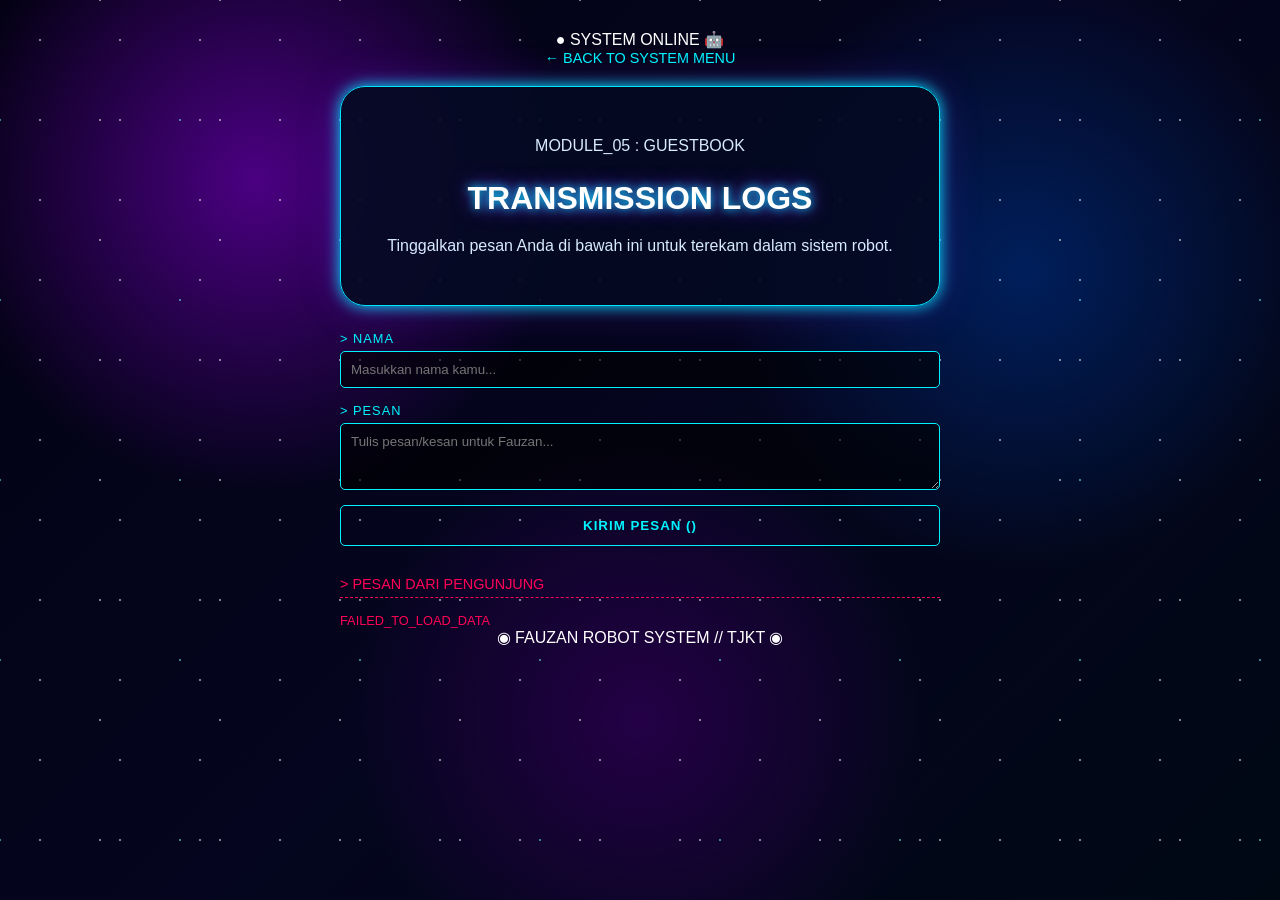
==== bukutamu.html @ beda87dd "Add files via upload" ====
<!DOCTYPE html>
<html lang="id">
<head>
    <meta charset="UTF-8">
    <meta name="viewport" content="width=device-width, initial-scale=1.0">
    <title>FAUZAN | GUESTBOOK LOGS</title>
    <link rel="stylesheet" href="../style.css">
    <style>
        .guestbook-form {
            display: flex;
            flex-direction: column;
            gap: 15px;
            margin-bottom: 30px;
        }

        .input-group {
            display: flex;
            flex-direction: column;
            gap: 5px;
            text-align: left;
        }

        .input-group label {
            font-size: 0.8rem;
            color: #00f3ff;
            letter-spacing: 1px;
        }

        .input-group input, 
        .input-group textarea {
            background: rgba(0, 0, 0, 0.6);
            border: 1px solid #00f3ff;
            border-radius: 5px;
            padding: 10px;
            color: #fff;
            font-family: inherit;
            outline: none;
            transition: 0.3s;
        }

        .input-group input:focus, 
        .input-group textarea:focus {
            border-color: #ff0055;
            box-shadow: 0 0 10px rgba(255, 0, 85, 0.5);
        }

        .btn-submit {
            background: transparent;
            border: 1px solid #00f3ff;
            color: #00f3ff;
            padding: 12px;
            border-radius: 5px;
            font-weight: bold;
            cursor: pointer;
            transition: 0.3s;
            letter-spacing: 1px;
        }

        .btn-submit:hover {
            background: #00f3ff;
            color: #000;
            box-shadow: 0 0 15px #00f3ff;
        }

        .logs-title {
            text-align: left;
            font-size: 0.9rem;
            color: #ff0055;
            border-bottom: 1px dashed #ff0055;
            padding-bottom: 5px;
            margin-bottom: 15px;
        }

        .guestbook-list {
            display: flex;
            flex-direction: column;
            gap: 12px;
            max-height: 350px;
            overflow-y: auto;
            text-align: left;
        }

        .log-card {
            background: rgba(10, 10, 20, 0.8);
            border-left: 3px solid #00f3ff;
            padding: 10px 15px;
            border-radius: 0 5px 5px 0;
        }

        .log-header {
            display: flex;
            justify-content: space-between;
            font-size: 0.8rem;
            margin-bottom: 5px;
        }

        .log-user {
            color: #ff0055;
            font-weight: bold;
        }

        .log-time {
            color: #888;
            font-size: 0.75rem;
        }

        .log-msg {
            color: #ddd;
            font-size: 0.9rem;
            word-break: break-word;
        }

        .back-btn {
            display: inline-block;
            margin-bottom: 20px;
            color: #00f3ff;
            text-decoration: none;
            font-size: 0.9rem;
            transition: 0.3s;
        }

        .back-btn:hover {
            color: #ff0055;
            text-shadow: 0 0 8px #ff0055;
        }
    </style>
</head>
<body>
    <div class="background"></div>

    <div class="container">
        <!-- HEADER -->
        <div class="header">
            <span class="online">● SYSTEM ONLINE</span>
            <span class="robot">🤖</span>
        </div>

        <a href="../index.html" class="back-btn">← BACK TO SYSTEM MENU</a>

        <div class="profile">
            <p class="userid">MODULE_05 : GUESTBOOK</p>
            <h1>TRANSMISSION LOGS</h1>
            <p class="description">
                Tinggalkan pesan Anda di bawah ini untuk terekam dalam sistem robot.
            </p>
        </div>

        <!-- FORM BUKU TAMU -->
        <form id="guestbook-form" class="guestbook-form">
            <div class="input-group">
                <label for="username">> NAMA</label>
                <input type="text" id="username" placeholder="Masukkan nama kamu..." required>
            </div>
            <div class="input-group">
                <label for="message">> PESAN </label>
                <textarea id="message" rows="3" placeholder="Tulis pesan/kesan untuk Fauzan..." required></textarea>
            </div>
            <button type="submit" class="btn-submit">KIRIM PESAN ()</button>
        </form>

        <!-- DAFTAR PESAN -->
        <div class="logs-title">> PESAN DARI PENGUNJUNG</div>
        <div class="guestbook-list" id="guestbook-list"></div>

        <!-- FOOTER -->
        <footer>
            <span>◉</span> FAUZAN ROBOT SYSTEM <span>//</span> TJKT <span>◉</span>
        </footer>
    </div>

    <script>
        const SCRIPT_URL = "https://script.google.com/macros/s/AKfycbzEkK4qbHIEmjIYb9xNH-NsMvoiOLPwlYeHC6hp9VeBgYgIiTZ5qRdc-h5mIaFT9UXczA/exec";

        const form = document.getElementById('guestbook-form');
        const list = document.getElementById('guestbook-list');

        document.addEventListener('DOMContentLoaded', loadMessages);

        form.addEventListener('submit', function(e) {
            e.preventDefault();

            const name = document.getElementById('username').value;
            const message = document.getElementById('message').value;
            const time = new Date().toLocaleDateString('id-ID') + ' | ' + new Date().toLocaleTimeString([], { hour: '2-digit', minute: '2-digit' });

            const newEntry = { name, message, time };

            // Tampilkan di tampilan langsung
            addMessageToDOM(newEntry);
            form.reset();

            // Format data dikirim sebagai Form URL Encoded untuk menghindari isu CORS
            const formData = new URLSearchParams();
            formData.append('name', name);
            formData.append('message', message);
            formData.append('time', time);

            fetch(SCRIPT_URL, {
                method: 'POST',
                mode: 'no-cors',
                headers: {
                    'Content-Type': 'application/x-www-form-urlencoded',
                },
                body: formData
            })
            .then(() => {
                console.log('Data berhasil terkirim ke Google Sheets');
            })
            .catch(error => {
                console.error('Gagal mengirim data:', error);
            });
        });

        function addMessageToDOM(entry) {
            const card = document.createElement('div');
            card.className = 'log-card';
            card.innerHTML = `
                <div class="log-header">
                    <span class="log-user">🤖 ${escapeHTML(entry.name)}</span>
                    <span class="log-time">${entry.time}</span>
                </div>
                <div class="log-msg">${escapeHTML(entry.message)}</div>
            `;
            list.prepend(card);
        }

        function loadMessages() {
            list.innerHTML = '<div style="color: #00f3ff; font-size: 0.8rem;">LOADING_TRANSMISSIONS...</div>';
            
            fetch(SCRIPT_URL)
                .then(response => response.json())
                .then(data => {
                    list.innerHTML = '';
                    if (!data || data.length === 0) {
                        list.innerHTML = '<div style="color: #888; font-size: 0.8rem;">NO_TRANSMISSIONS_FOUND</div>';
                    } else {
                        data.reverse().forEach(msg => addMessageToDOM(msg));
                    }
                })
                .catch(error => {
                    list.innerHTML = '<div style="color: #ff0055; font-size: 0.8rem;">FAILED_TO_LOAD_DATA</div>';
                    console.error('Error:', error);
                });
        }

        function escapeHTML(str) {
            return str.replace(/[&<>'"]/g, 
                tag => ({ '&': '&amp;', '<': '&lt;', '>': '&gt;', "'": '&#39;', '"': '&quot;' }[tag] || tag)
            );
        }
    </script>
</body>
</html>
---- style.css ----
/* ==================================================
   PENGATURAN DASAR
================================================== */

* {
    box-sizing: border-box;
}

body {
    margin: 0;
    padding: 30px 15px;

    font-family: Arial, sans-serif;

    color: white;

    min-height: 100vh;

    /* Background luar angkasa */
    background:
        radial-gradient(
            circle at 20% 20%,
            #4b0082 0%,
            transparent 25%
        ),

        radial-gradient(
            circle at 80% 30%,
            #001f5c 0%,
            transparent 25%
        ),

        radial-gradient(
            circle at 50% 80%,
            #240046 0%,
            transparent 30%
        ),

        linear-gradient(
            135deg,
            #020111,
            #05051f,
            #000814
        );

    min-height: 100vh;
}


/* ==================================================
   BINTANG
================================================== */

body::before {

    content: "";

    position: fixed;

    top: 0;
    left: 0;

    width: 100%;
    height: 100%;

    background-image:

        radial-gradient(
            white 1px,
            transparent 1px
        ),

        radial-gradient(
            #ffffff 1px,
            transparent 1px
        ),

        radial-gradient(
            #7df9ff 1px,
            transparent 1px
        );

    background-size:
        80px 80px,
        120px 120px,
        180px 180px;

    background-position:
        0 0,
        40px 60px,
        90px 30px;

    opacity: 0.5;

    pointer-events: none;

    z-index: -1;
}


/* ==================================================
   CONTAINER
================================================== */

.container {

    width: 100%;

    max-width: 600px;

    margin: auto;

    text-align: center;
}


/* ==================================================
   PROFIL
================================================== */

.profile {

    background: rgba(5, 10, 35, 0.90);

    padding: 30px;

    border-radius: 25px;

    margin-bottom: 25px;

    border: 1px solid #00e5ff;

    box-shadow:

        0 0 15px #00e5ff,

        0 0 40px rgba(
            123,
            44,
            255,
            0.3
        );
}


/* FOTO */

.profile img {

    width: 180px;

    height: 180px;

    object-fit: cover;

    border-radius: 50%;

    border: 4px solid #7df9ff;

    box-shadow:

        0 0 15px #00e5ff,

        0 0 35px #7b2cff;
}


/* NAMA */

.profile h1 {

    margin-bottom: 5px;

    font-size: 32px;

    color: white;

    text-shadow:

        0 0 10px #00e5ff,

        0 0 20px #7b2cff;
}


/* JURUSAN */

.profile h3 {

    margin-top: 0;

    color: #7df9ff;
}


/* DESKRIPSI */

.profile p {

    line-height: 1.6;

    color: #d8eaff;
}


/* ==================================================
   MENU
================================================== */

.menu {

    display: grid;

    grid-template-columns:
        repeat(2, 1fr);

    gap: 15px;
}


/* KOTAK MENU */

.menu button {

    border: 1px solid #7df9ff;

    background: rgba(
        5,
        10,
        35,
        0.9
    );

    color: white;

    padding: 25px 10px;

    border-radius: 18px;

    cursor: pointer;

    font-size: 30px;

    box-shadow:

        0 0 10px
        rgba(0, 229, 255, 0.3);

    transition: 0.3s;
}


/* NAMA MENU */

.menu button span {

    display: block;

    margin-top: 8px;

    font-size: 16px;

    font-weight: bold;
}


/* EFEK KETIKA DITEKAN / DISENTUH */

.menu button:hover {

    transform:
        translateY(-5px)
        scale(1.03);

    background:
        linear-gradient(
            135deg,
            #071a3d,
            #240046
        );

    border-color: white;

    box-shadow:

        0 0 15px #00e5ff,

        0 0 30px #7b2cff;
}


/* ==================================================
   CONTENT
================================================== */

.content {

    display: none;

    margin-top: 20px;

    padding: 25px;

    border-radius: 20px;

    background:
        rgba(5, 10, 35, 0.95);

    border: 1px solid #7df9ff;

    box-shadow:

        0 0 15px
        rgba(0, 229, 255, 0.4),

        0 0 30px
        rgba(123, 44, 255, 0.3);

    animation:
        muncul 0.5s ease;
}


/* CONTENT AKTIF */

.content.active {

    display: block;
}


/* JUDUL CONTENT */

.content h2 {

    color: #7df9ff;

    text-shadow:

        0 0 10px #00e5ff,

        0 0 20px #7b2cff;
}


/* TEXT */

.content p {

    line-height: 1.7;

    color: #e0f7ff;
}


/* ==================================================
   MEDIA SOSIAL
================================================== */

.social a {

    display: inline-block;

    margin-bottom: 10px;

    color: #7df9ff;

    text-decoration: none;

    font-weight: bold;

    transition: 0.3s;
}


.social a:hover {

    color: white;

    text-shadow:

        0 0 10px #00e5ff,

        0 0 20px #7b2cff;
}


/* ==================================================
   MUSIK
================================================== */

.song {

    background:
        linear-gradient(
            135deg,
            #071a3d,
            #240046
        );

    padding: 15px;

    border-radius: 15px;

    border: 1px solid #7df9ff;

    box-shadow:
        0 0 15px
        rgba(0, 229, 255, 0.3);
}


/* ==================================================
   MOTIVASI
================================================== */

.quote {

    font-size: 18px;

    font-style: italic;

    color: #7df9ff !important;

    text-shadow:
        0 0 8px #00e5ff;
}


/* ==================================================
   ANIMASI
================================================== */

@keyframes muncul {

    from {

        opacity: 0;

        transform:
            translateY(-15px)
            scale(0.98);
    }

    to {

        opacity: 1;

        transform:
            translateY(0)
            scale(1);
    }
}


/* ==================================================
   TAMPILAN HP
================================================== */

@media (max-width: 500px) {

    body {

        padding:
            20px 10px;
    }


    .profile {

        padding: 20px;
    }


    .profile img {

        width: 150px;

        height: 150px;
    }


    .menu {

        grid-template-columns:
            repeat(2, 1fr);

        gap: 10px;
    }


    .menu button {

        padding: 20px 5px;

        font-size: 25px;
    }


    .menu button span {

        font-size: 14px;
    }

}
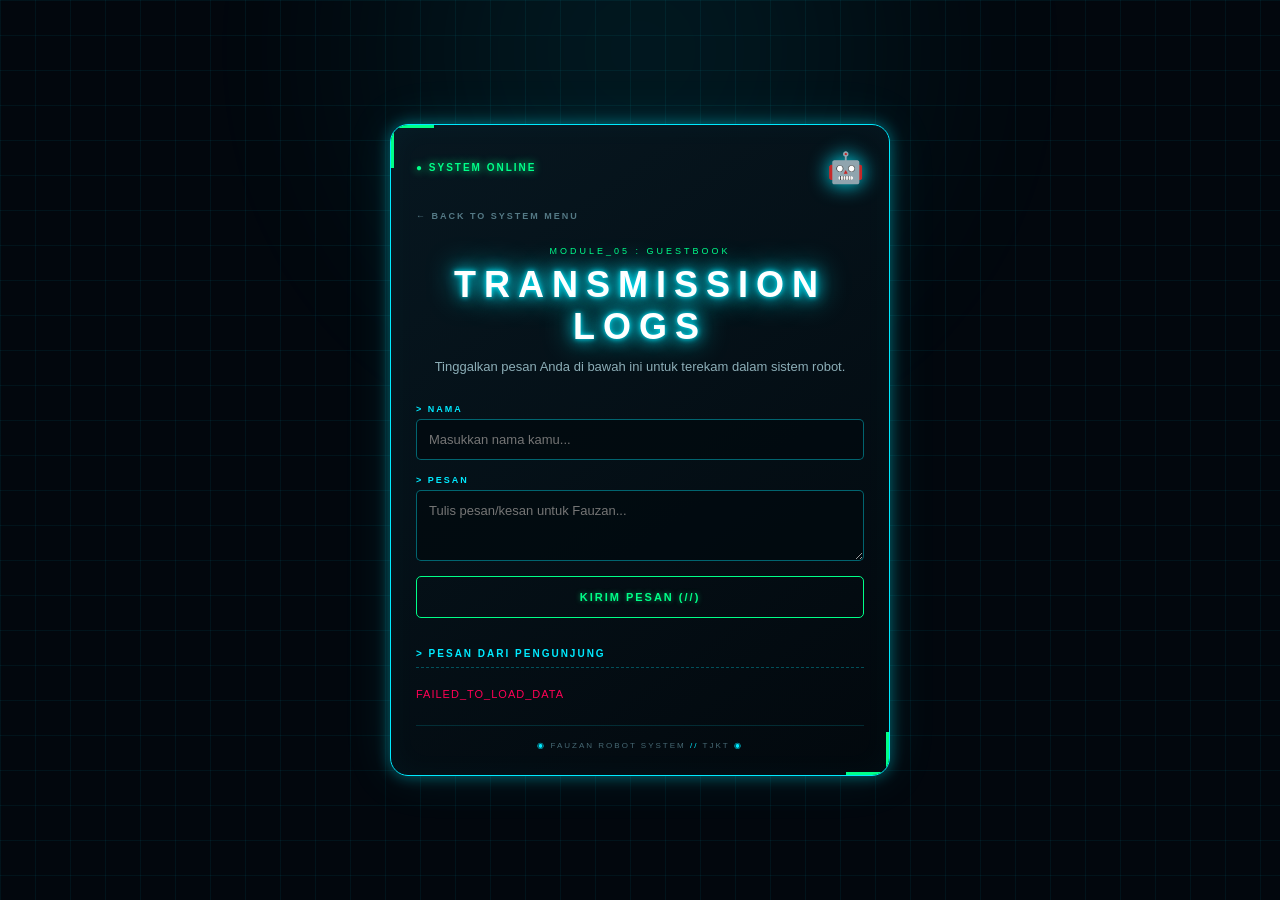
==== commit 5af7b42e: "Update bukutamu.html" ====
--- a/bukutamu.html
+++ b/bukutamu.html
@@ -4,126 +4,8 @@
     <meta charset="UTF-8">
     <meta name="viewport" content="width=device-width, initial-scale=1.0">
     <title>FAUZAN | GUESTBOOK LOGS</title>
-    <link rel="stylesheet" href="../style.css">
-    <style>
-        .guestbook-form {
-            display: flex;
-            flex-direction: column;
-            gap: 15px;
-            margin-bottom: 30px;
-        }
-
-        .input-group {
-            display: flex;
-            flex-direction: column;
-            gap: 5px;
-            text-align: left;
-        }
-
-        .input-group label {
-            font-size: 0.8rem;
-            color: #00f3ff;
-            letter-spacing: 1px;
-        }
-
-        .input-group input, 
-        .input-group textarea {
-            background: rgba(0, 0, 0, 0.6);
-            border: 1px solid #00f3ff;
-            border-radius: 5px;
-            padding: 10px;
-            color: #fff;
-            font-family: inherit;
-            outline: none;
-            transition: 0.3s;
-        }
-
-        .input-group input:focus, 
-        .input-group textarea:focus {
-            border-color: #ff0055;
-            box-shadow: 0 0 10px rgba(255, 0, 85, 0.5);
-        }
-
-        .btn-submit {
-            background: transparent;
-            border: 1px solid #00f3ff;
-            color: #00f3ff;
-            padding: 12px;
-            border-radius: 5px;
-            font-weight: bold;
-            cursor: pointer;
-            transition: 0.3s;
-            letter-spacing: 1px;
-        }
-
-        .btn-submit:hover {
-            background: #00f3ff;
-            color: #000;
-            box-shadow: 0 0 15px #00f3ff;
-        }
-
-        .logs-title {
-            text-align: left;
-            font-size: 0.9rem;
-            color: #ff0055;
-            border-bottom: 1px dashed #ff0055;
-            padding-bottom: 5px;
-            margin-bottom: 15px;
-        }
-
-        .guestbook-list {
-            display: flex;
-            flex-direction: column;
-            gap: 12px;
-            max-height: 350px;
-            overflow-y: auto;
-            text-align: left;
-        }
-
-        .log-card {
-            background: rgba(10, 10, 20, 0.8);
-            border-left: 3px solid #00f3ff;
-            padding: 10px 15px;
-            border-radius: 0 5px 5px 0;
-        }
-
-        .log-header {
-            display: flex;
-            justify-content: space-between;
-            font-size: 0.8rem;
-            margin-bottom: 5px;
-        }
-
-        .log-user {
-            color: #ff0055;
-            font-weight: bold;
-        }
-
-        .log-time {
-            color: #888;
-            font-size: 0.75rem;
-        }
-
-        .log-msg {
-            color: #ddd;
-            font-size: 0.9rem;
-            word-break: break-word;
-        }
-
-        .back-btn {
-            display: inline-block;
-            margin-bottom: 20px;
-            color: #00f3ff;
-            text-decoration: none;
-            font-size: 0.9rem;
-            transition: 0.3s;
-        }
-
-        .back-btn:hover {
-            color: #ff0055;
-            text-shadow: 0 0 8px #ff0055;
-        }
-    </style>
+    <!-- Hubungkan ke file CSS utama yang berada di folder luar -->
+    <link rel="stylesheet" href="style.css">
 </head>
 <body>
     <div class="background"></div>
@@ -135,6 +17,7 @@
             <span class="robot">🤖</span>
         </div>
 
+        <!-- TOMBOL KEMBALI KE MENU UTAMA -->
         <a href="../index.html" class="back-btn">← BACK TO SYSTEM MENU</a>
 
         <div class="profile">
@@ -155,7 +38,7 @@
                 <label for="message">> PESAN </label>
                 <textarea id="message" rows="3" placeholder="Tulis pesan/kesan untuk Fauzan..." required></textarea>
             </div>
-            <button type="submit" class="btn-submit">KIRIM PESAN ()</button>
+            <button type="submit" class="btn-submit">KIRIM PESAN (//)</button>
         </form>
 
         <!-- DAFTAR PESAN -->
@@ -169,7 +52,8 @@
     </div>
 
     <script>
-        const SCRIPT_URL = "https://script.google.com/macros/s/AKfycbzEkK4qbHIEmjIYb9xNH-NsMvoiOLPwlYeHC6hp9VeBgYgIiTZ5qRdc-h5mIaFT9UXczA/exec";
+        // URL Web App dari Google Apps Script Anda
+        const SCRIPT_URL = "https://script.google.com/macros/s/AKfycbwVQ4hfvEwaoMHs4PtPXbqKseToUdTxDQsQ0nP-rlXmxlmGRkhXvFNkA0UXkAFAIaHQOA/exec";
 
         const form = document.getElementById('guestbook-form');
         const list = document.getElementById('guestbook-list');
@@ -181,15 +65,17 @@
 
             const name = document.getElementById('username').value;
             const message = document.getElementById('message').value;
+            
+            // Format waktu regional Indonesia
             const time = new Date().toLocaleDateString('id-ID') + ' | ' + new Date().toLocaleTimeString([], { hour: '2-digit', minute: '2-digit' });
 
             const newEntry = { name, message, time };
 
-            // Tampilkan di tampilan langsung
+            // Langsung tampilkan di layar agar terasa instan bagi user
             addMessageToDOM(newEntry);
             form.reset();
 
-            // Format data dikirim sebagai Form URL Encoded untuk menghindari isu CORS
+            // Mengirim data menggunakan format URL Encoded untuk mengindari masalah CORS
             const formData = new URLSearchParams();
             formData.append('name', name);
             formData.append('message', message);
@@ -211,6 +97,7 @@
             });
         });
 
+        // Fungsi memasukkan kotak pesan ke dalam struktur HTML
         function addMessageToDOM(entry) {
             const card = document.createElement('div');
             card.className = 'log-card';
@@ -224,25 +111,28 @@
             list.prepend(card);
         }
 
+        // Fungsi mengambil data yang tersimpan dari Google Sheets saat halaman dibuka
         function loadMessages() {
-            list.innerHTML = '<div style="color: #00f3ff; font-size: 0.8rem;">LOADING_TRANSMISSIONS...</div>';
+            list.innerHTML = '<div style="color: #00eaff; font-size: 11px; letter-spacing: 1px;">LOADING_TRANSMISSIONS...</div>';
             
             fetch(SCRIPT_URL)
                 .then(response => response.json())
                 .then(data => {
                     list.innerHTML = '';
                     if (!data || data.length === 0) {
-                        list.innerHTML = '<div style="color: #888; font-size: 0.8rem;">NO_TRANSMISSIONS_FOUND</div>';
+                        list.innerHTML = '<div style="color: #547985; font-size: 11px; letter-spacing: 1px;">NO_TRANSMISSIONS_FOUND</div>';
                     } else {
+                        // Membalik urutan data (reverse) agar pesan terbaru selalu muncul di paling atas
                         data.reverse().forEach(msg => addMessageToDOM(msg));
                     }
                 })
                 .catch(error => {
-                    list.innerHTML = '<div style="color: #ff0055; font-size: 0.8rem;">FAILED_TO_LOAD_DATA</div>';
+                    list.innerHTML = '<div style="color: #ff0055; font-size: 11px; letter-spacing: 1px;">FAILED_TO_LOAD_DATA</div>';
                     console.error('Error:', error);
                 });
         }
 
+        // PERBAIKAN DI SINI: Karakter petik tunggal telah diubah menjadi kode entitas desimal '&#39;'
         function escapeHTML(str) {
             return str.replace(/[&<>'"]/g, 
                 tag => ({ '&': '&amp;', '<': '&lt;', '>': '&gt;', "'": '&#39;', '"': '&quot;' }[tag] || tag)
@@ -250,4 +140,4 @@
         }
     </script>
 </body>
-</html>+</html>
--- a/style.css
+++ b/style.css
@@ -1,505 +1,492 @@
-/* ==================================================
-   PENGATURAN DASAR
-================================================== */
-
+/* UNIVERSAL SELECTOR (Tanda Bintang) */
 * {
+    margin: 0;
+    padding: 0;
     box-sizing: border-box;
 }
 
+
+/* ===================================
+BODY
+=================================== */
 body {
-    margin: 0;
-    padding: 30px 15px;
-
-    font-family: Arial, sans-serif;
-
+    min-height: 100vh;
+    background: #02070d;
     color: white;
-
-    min-height: 100vh;
-
-    /* Background luar angkasa */
+    font-family: Arial, Helvetica, sans-serif;
+    display: flex;
+    justify-content: center;
+    align-items: center;
+    padding: 20px;
+    overflow-x: hidden;
+}
+
+/* ===================================
+BACKGROUND ROBOT
+=================================== */
+.background {
+    position: fixed;
+    inset: 0;
+    background-image:
+        linear-gradient(
+            rgba(0, 229, 255, 0.06) 1px,
+            transparent 1px
+        ),
+        linear-gradient(
+            90deg,
+            rgba(0, 229, 255, 0.06) 1px,
+            transparent 1px
+        );
+    background-size: 35px 35px;
+    z-index: -2;
+}
+
+body::before {
+    content: "";
+    position: fixed;
+    width: 500px;
+    height: 500px;
+    background: #00eaff;
+    opacity: 0.08;
+    border-radius: 50%;
+    filter: blur(120px);
+    top: -200px;
+    left: 50%;
+    transform: translateX(-50%);
+    z-index: -1;
+}
+
+/* ===================================
+CONTAINER
+=================================== */
+.container {
+    width: 100%;
+    max-width: 500px;
+    padding: 25px;
     background:
-        radial-gradient(
-            circle at 20% 20%,
-            #4b0082 0%,
-            transparent 25%
-        ),
-
-        radial-gradient(
-            circle at 80% 30%,
-            #001f5c 0%,
-            transparent 25%
-        ),
-
-        radial-gradient(
-            circle at 50% 80%,
-            #240046 0%,
-            transparent 30%
-        ),
-
         linear-gradient(
-            135deg,
-            #020111,
-            #05051f,
-            #000814
+            145deg,
+            #071720,
+            #02080d
         );
-
-    min-height: 100vh;
-}
-
-
-/* ==================================================
-   BINTANG
-================================================== */
-
-body::before {
-
+    border: 1px solid #00eaff;
+    border-radius: 18px;
+    box-shadow:
+        0 0 15px rgba(0, 234, 255, 0.4),
+        0 0 50px rgba(0, 234, 255, 0.1),
+        inset 0 0 30px rgba(0, 234, 255, 0.04);
+    position: relative;
+    overflow: hidden;
+}
+
+/* CORNER DECORATION */
+.container::before {
     content: "";
-
-    position: fixed;
-
+    position: absolute;
     top: 0;
     left: 0;
-
+    width: 40px;
+    height: 40px;
+    border-top: 3px solid #00ff88;
+    border-left: 3px solid #00ff88;
+}
+
+.container::after {
+    content: "";
+    position: absolute;
+    bottom: 0;
+    right: 0;
+    width: 40px;
+    height: 40px;
+    border-bottom: 3px solid #00ff88;
+    border-right: 3px solid #00ff88;
+}
+
+/* ===================================
+HEADER
+=================================== */
+.header {
+    display: flex;
+    justify-content: space-between;
+    align-items: center;
+    margin-bottom: 20px;
+}
+
+.online {
+    color: #00ff88;
+    font-size: 10px;
+    font-weight: bold;
+    letter-spacing: 2px;
+    text-shadow: 0 0 8px #00ff88;
+}
+
+.robot {
+    font-size: 30px;
+    filter: drop-shadow(0 0 10px #00eaff);
+}
+
+/* ===================================
+PROFILE
+=================================== */
+.profile {
+    text-align: center;
+    margin-bottom: 25px;
+}
+
+/* FOTO PROFIL */
+.photo-box {
+    width: 150px;
+    height: 150px;
+    margin: auto;
+    margin-bottom: 15px;
+    padding: 5px;
+    position: relative;
+    background: #020a10;
+    border: 2px solid #00eaff;
+    box-shadow:
+        0 0 10px #00eaff,
+        0 0 30px rgba(0, 234, 255, 0.3);
+    overflow: hidden;
+}
+
+.photo-box img {
     width: 100%;
     height: 100%;
-
-    background-image:
-
-        radial-gradient(
-            white 1px,
-            transparent 1px
-        ),
-
-        radial-gradient(
-            #ffffff 1px,
-            transparent 1px
-        ),
-
-        radial-gradient(
-            #7df9ff 1px,
-            transparent 1px
-        );
-
-    background-size:
-        80px 80px,
-        120px 120px,
-        180px 180px;
-
-    background-position:
-        0 0,
-        40px 60px,
-        90px 30px;
-
-    opacity: 0.5;
-
-    pointer-events: none;
-
-    z-index: -1;
-}
-
-
-/* ==================================================
-   CONTAINER
-================================================== */
-
-.container {
-
+    display: block;
+    object-fit: cover;
+}
+
+/* SCANNING EFFECT */
+.scan {
+    position: absolute;
     width: 100%;
-
-    max-width: 600px;
-
-    margin: auto;
-
-    text-align: center;
-}
-
-
-/* ==================================================
-   PROFIL
-================================================== */
-
-.profile {
-
-    background: rgba(5, 10, 35, 0.90);
-
-    padding: 30px;
-
-    border-radius: 25px;
-
-    margin-bottom: 25px;
-
-    border: 1px solid #00e5ff;
-
-    box-shadow:
-
-        0 0 15px #00e5ff,
-
-        0 0 40px rgba(
-            123,
-            44,
-            255,
-            0.3
-        );
-}
-
-
-/* FOTO */
-
-.profile img {
-
-    width: 180px;
-
-    height: 180px;
-
-    object-fit: cover;
-
-    border-radius: 50%;
-
-    border: 4px solid #7df9ff;
-
-    box-shadow:
-
-        0 0 15px #00e5ff,
-
-        0 0 35px #7b2cff;
-}
-
-
-/* NAMA */
+    height: 3px;
+    left: 0;
+    top: 0;
+    background: #00ffff;
+    box-shadow: 0 0 10px #00ffff;
+    opacity: 0.8;
+    animation: scan 3s linear infinite;
+}
+
+@keyframes scan {
+    0% { top: 0; }
+    50% { top: 100%; }
+    100% { top: 0; }
+}
+
+/* TEXT PROFILE */
+.userid {
+    color: #00ff88;
+    font-size: 9px;
+    letter-spacing: 3px;
+    margin-bottom: 8px;
+}
 
 .profile h1 {
-
-    margin-bottom: 5px;
-
-    font-size: 32px;
-
+    font-size: 36px;
+    letter-spacing: 8px;
+    margin-bottom: 8px;
     color: white;
-
     text-shadow:
-
-        0 0 10px #00e5ff,
-
-        0 0 20px #7b2cff;
-}
-
-
-/* JURUSAN */
+        0 0 5px #00eaff,
+        0 0 15px #00eaff,
+        0 0 30px #00eaff;
+}
 
 .profile h3 {
-
-    margin-top: 0;
-
-    color: #7df9ff;
-}
-
-
-/* DESKRIPSI */
-
-.profile p {
-
-    line-height: 1.6;
-
-    color: #d8eaff;
-}
-
-
-/* ==================================================
-   MENU
-================================================== */
-
+    color: #00eaff;
+    font-size: 13px;
+    letter-spacing: 3px;
+    margin-bottom: 15px;
+}
+
+.description {
+    color: #8caeb7;
+    font-size: 13px;
+    line-height: 1.7;
+}
+
+/* ===================================
+MENU UTAMA
+=================================== */
 .menu {
-
-    display: grid;
-
-    grid-template-columns:
-        repeat(2, 1fr);
-
-    gap: 15px;
-}
-
-
-/* KOTAK MENU */
-
-.menu button {
-
-    border: 1px solid #7df9ff;
-
-    background: rgba(
-        5,
-        10,
-        35,
-        0.9
-    );
-
+    display: flex;
+    flex-direction: column;
+    gap: 12px;
+}
+
+.menu-button {
+    display: flex;
+    align-items: center;
+    gap: 13px;
+    min-height: 75px;
+    padding: 12px;
     color: white;
-
-    padding: 25px 10px;
-
-    border-radius: 18px;
-
-    cursor: pointer;
-
-    font-size: 30px;
-
-    box-shadow:
-
-        0 0 10px
-        rgba(0, 229, 255, 0.3);
-
-    transition: 0.3s;
-}
-
-
-/* NAMA MENU */
-
-.menu button span {
-
-    display: block;
-
-    margin-top: 8px;
-
-    font-size: 16px;
-
-    font-weight: bold;
-}
-
-
-/* EFEK KETIKA DITEKAN / DISENTUH */
-
-.menu button:hover {
-
-    transform:
-        translateY(-5px)
-        scale(1.03);
-
+    text-decoration: none;
     background:
         linear-gradient(
-            135deg,
-            #071a3d,
-            #240046
+            90deg,
+            rgba(0, 234, 255, 0.12),
+            rgba(0, 234, 255, 0.02)
         );
-
-    border-color: white;
-
-    box-shadow:
-
-        0 0 15px #00e5ff,
-
-        0 0 30px #7b2cff;
-}
-
-
-/* ==================================================
-   CONTENT
-================================================== */
-
-.content {
-
-    display: none;
-
-    margin-top: 20px;
-
-    padding: 25px;
-
-    border-radius: 20px;
-
-    background:
-        rgba(5, 10, 35, 0.95);
-
-    border: 1px solid #7df9ff;
-
-    box-shadow:
-
-        0 0 15px
-        rgba(0, 229, 255, 0.4),
-
-        0 0 30px
-        rgba(123, 44, 255, 0.3);
-
-    animation:
-        muncul 0.5s ease;
-}
-
-
-/* CONTENT AKTIF */
-
-.content.active {
-
-    display: block;
-}
-
-
-/* JUDUL CONTENT */
-
-.content h2 {
-
-    color: #7df9ff;
-
-    text-shadow:
-
-        0 0 10px #00e5ff,
-
-        0 0 20px #7b2cff;
-}
-
-
-/* TEXT */
-
-.content p {
-
-    line-height: 1.7;
-
-    color: #e0f7ff;
-}
-
-
-/* ==================================================
-   MEDIA SOSIAL
-================================================== */
-
-.social a {
-
-    display: inline-block;
-
-    margin-bottom: 10px;
-
-    color: #7df9ff;
-
-    text-decoration: none;
-
-    font-weight: bold;
-
+    border: 1px solid rgba(0, 234, 255, 0.35);
+    position: relative;
     transition: 0.3s;
-}
-
-
-.social a:hover {
-
-    color: white;
-
-    text-shadow:
-
-        0 0 10px #00e5ff,
-
-        0 0 20px #7b2cff;
-}
-
-
-/* ==================================================
-   MUSIK
-================================================== */
-
-.song {
-
+    overflow: hidden;
+}
+
+/* GARIS GLOWING KIRI MENU */
+.menu-button::before {
+    content: "";
+    position: absolute;
+    left: 0;
+    top: 0;
+    width: 3px;
+    height: 100%;
+    background: #00eaff;
+    box-shadow: 0 0 10px #00eaff;
+}
+
+/* INTERAKSI HOVER MENU */
+.menu-button:hover {
+    transform: translateX(7px);
     background:
         linear-gradient(
-            135deg,
-            #071a3d,
-            #240046
+            90deg,
+            rgba(0, 234, 255, 0.25),
+            rgba(0, 234, 255, 0.05)
         );
-
+    border-color: #00eaff;
+    box-shadow: 0 0 20px rgba(0, 234, 255, 0.25);
+}
+
+.icon {
+    width: 45px;
+    height: 45px;
+    display: flex;
+    justify-content: center;
+    align-items: center;
+    background: #061a22;
+    border: 1px solid rgba(0, 234, 255, 0.4);
+    font-size: 21px;
+    flex-shrink: 0;
+}
+
+.menu-text {
+    flex: 1;
+    display: flex;
+    flex-direction: column;
+    gap: 4px;
+}
+
+.menu-text span {
+    color: #00ff88;
+    font-size: 8px;
+    letter-spacing: 2px;
+}
+
+.menu-text b {
+    color: white;
+    font-size: 13px;
+    letter-spacing: 2px;
+}
+
+.menu-text small {
+    color: #547985;
+    font-size: 8px;
+    letter-spacing: 1px;
+}
+
+.arrow {
+    color: #00eaff;
+    font-size: 25px;
+    transition: 0.3s;
+}
+
+.menu-button:hover .arrow {
+    color: #00ff88;
+    transform: translateX(5px);
+}
+
+/* ===================================
+FOOTER GLOBlAL
+=================================== */
+footer {
+    text-align: center;
+    margin-top: 25px;
+    padding-top: 15px;
+    border-top: 1px solid rgba(0, 234, 255, 0.15);
+    color: #466873;
+    font-size: 8px;
+    letter-spacing: 2px;
+}
+
+footer span {
+    color: #00eaff;
+}
+
+/* ===================================
+GUESTBOOK / TRANSMISSION LOGS 
+=================================== */
+.guestbook-form {
+    display: flex;
+    flex-direction: column;
+    gap: 15px;
+    margin-bottom: 30px;
+}
+
+.input-group {
+    display: flex;
+    flex-direction: column;
+    gap: 5px;
+    text-align: left;
+}
+
+.input-group label {
+    font-size: 9px;
+    color: #00eaff;
+    letter-spacing: 2px;
+    font-weight: bold;
+}
+
+.input-group input, 
+.input-group textarea {
+    background: rgba(2, 10, 16, 0.8);
+    border: 1px solid rgba(0, 234, 255, 0.4);
+    border-radius: 5px;
+    padding: 12px;
+    color: #fff;
+    font-family: inherit;
+    font-size: 13px;
+    outline: none;
+    transition: 0.3s;
+}
+
+/* FORM FIELD FOCUS */
+.input-group input:focus, 
+.input-group textarea:focus {
+    border-color: #00ff88;
+    box-shadow: 0 0 12px rgba(0, 255, 136, 0.3);
+    background: rgba(2, 10, 16, 0.9);
+}
+
+/* SUBMIT BUTTON */
+.btn-submit {
+    background: transparent;
+    border: 1px solid #00ff88;
+    color: #00ff88;
+    padding: 14px;
+    border-radius: 5px;
+    font-weight: bold;
+    font-size: 11px;
+    cursor: pointer;
+    transition: 0.3s;
+    letter-spacing: 2px;
+    text-shadow: 0 0 5px rgba(0, 255, 136, 0.5);
+}
+
+.btn-submit:hover {
+    background: #00ff88;
+    color: #02070d;
+    box-shadow: 0 0 20px #00ff88;
+    text-shadow: none;
+}
+
+/* LOGS / TRANSMISSION DISPLAY */
+.logs-title {
+    text-align: left;
+    font-size: 10px;
+    color: #00eaff;
+    letter-spacing: 2px;
+    font-weight: bold;
+    border-bottom: 1px dashed rgba(0, 234, 255, 0.3);
+    padding-bottom: 8px;
+    margin-bottom: 20px;
+}
+
+.guestbook-list {
+    display: flex;
+    flex-direction: column;
+    gap: 15px;
+    max-height: 380px;
+    overflow-y: auto;
+    text-align: left;
+    padding-right: 5px;
+}
+
+/* LOG CARD BUBBLE */
+.log-card {
+    background: rgba(7, 23, 32, 0.6);
+    border-left: 3px solid #00eaff;
+    border-right: 1px solid rgba(0, 234, 255, 0.1);
+    border-top: 1px solid rgba(0, 234, 255, 0.1);
+    border-bottom: 1px solid rgba(0, 234, 255, 0.1);
     padding: 15px;
-
-    border-radius: 15px;
-
-    border: 1px solid #7df9ff;
-
-    box-shadow:
-        0 0 15px
-        rgba(0, 229, 255, 0.3);
-}
-
-
-/* ==================================================
-   MOTIVASI
-================================================== */
-
-.quote {
-
-    font-size: 18px;
-
-    font-style: italic;
-
-    color: #7df9ff !important;
-
-    text-shadow:
-        0 0 8px #00e5ff;
-}
-
-
-/* ==================================================
-   ANIMASI
-================================================== */
-
-@keyframes muncul {
-
-    from {
-
-        opacity: 0;
-
-        transform:
-            translateY(-15px)
-            scale(0.98);
-    }
-
-    to {
-
-        opacity: 1;
-
-        transform:
-            translateY(0)
-            scale(1);
-    }
-}
-
-
-/* ==================================================
-   TAMPILAN HP
-================================================== */
-
-@media (max-width: 500px) {
-
-    body {
-
-        padding:
-            20px 10px;
-    }
-
-
-    .profile {
-
-        padding: 20px;
-    }
-
-
-    .profile img {
-
-        width: 150px;
-
-        height: 150px;
-    }
-
-
-    .menu {
-
-        grid-template-columns:
-            repeat(2, 1fr);
-
-        gap: 10px;
-    }
-
-
-    .menu button {
-
-        padding: 20px 5px;
-
-        font-size: 25px;
-    }
-
-
-    .menu button span {
-
-        font-size: 14px;
-    }
-
-}+    border-radius: 0 8px 8px 0;
+    box-shadow: 0 4px 15px rgba(0, 0, 0, 0.2);
+}
+
+.log-header {
+    display: flex;
+    justify-content: space-between;
+    align-items: center;
+    font-size: 11px;
+    margin-bottom: 8px;
+}
+
+.log-user {
+    color: #00ff88;
+    font-weight: bold;
+    letter-spacing: 1px;
+}
+
+.log-time {
+    color: #547985;
+    font-size: 9px;
+    letter-spacing: 1px;
+}
+
+.log-msg {
+    color: #a5c6ce;
+    font-size: 13px;
+    line-height: 1.6;
+    word-break: break-word;
+}
+
+/* BACK TO MENU LINK */
+.back-btn {
+    display: inline-block;
+    margin-bottom: 25px;
+    color: #547985;
+    text-decoration: none;
+    font-size: 9px;
+    letter-spacing: 2px;
+    font-weight: bold;
+    transition: 0.3s;
+    text-align: left;
+    width: 100%;
+}
+
+.back-btn:hover {
+    color: #00eaff;
+    text-shadow: 0 0 8px #00eaff;
+}
+
+/* CUSTOM SCROLLBAR FOR LOGS */
+.guestbook-list::-webkit-scrollbar {
+    width: 4px;
+}
+
+.guestbook-list::-webkit-scrollbar-track {
+    background: rgba(0, 0, 0, 0.2);
+}
+
+.guestbook-list::-webkit-scrollbar-thumb {
+    background: rgba(0, 234, 255, 0.3);
+    border-radius: 10px;
+}
+
+.guestbook-list::-webkit-scrollbar-thumb:hover {
+    background: #00eaff;
+}
